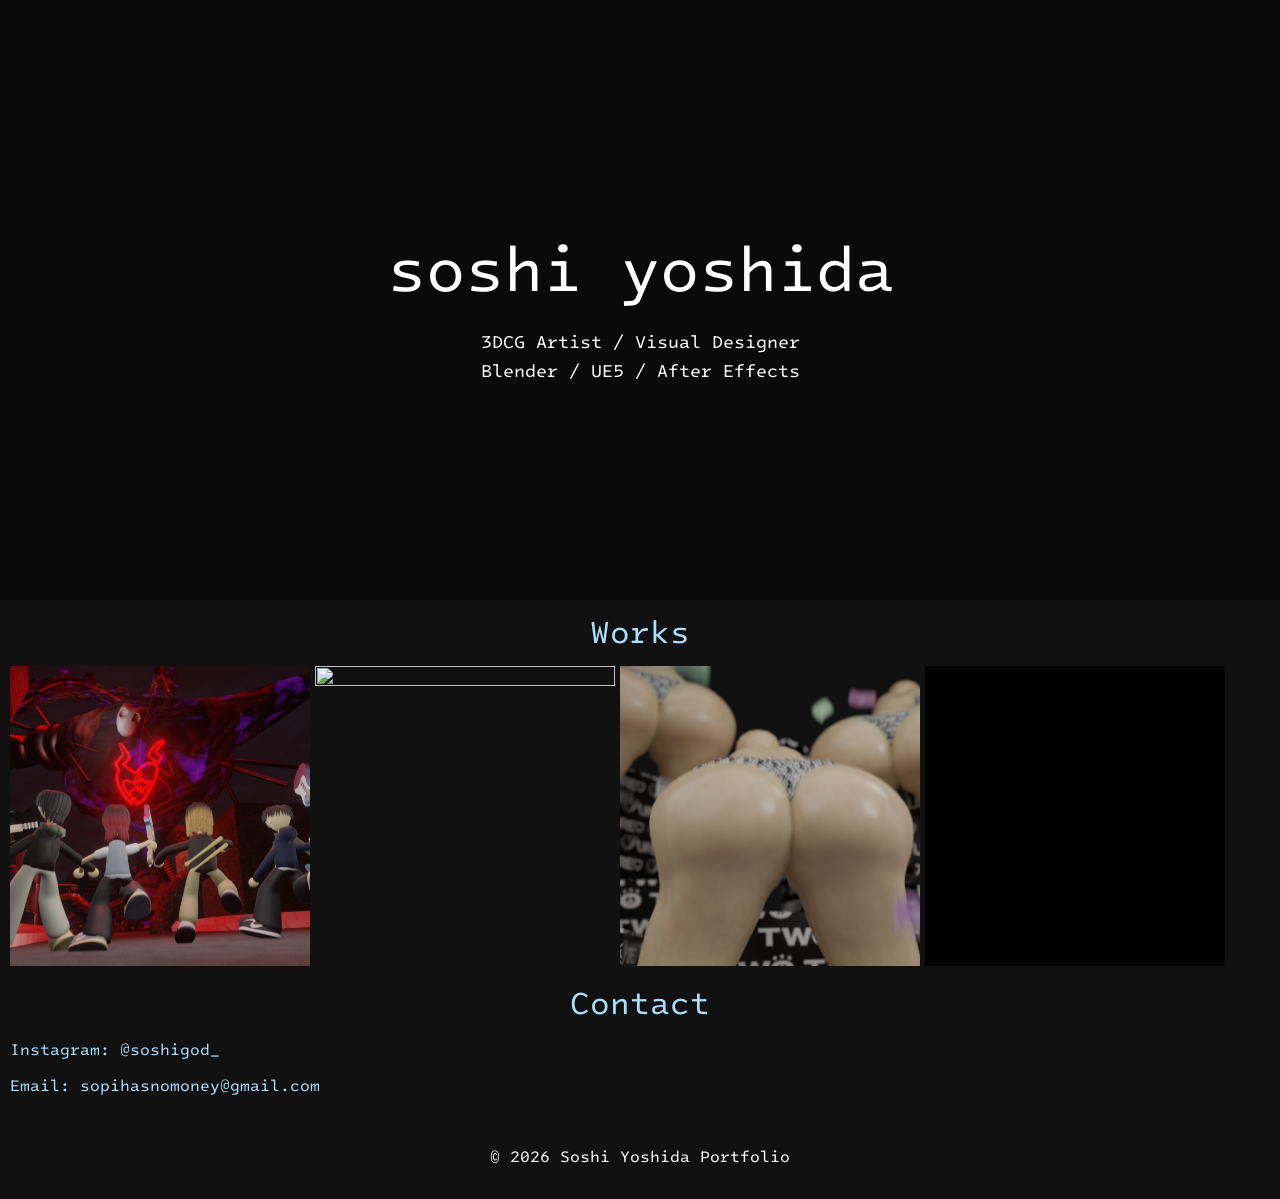
==== index.html @ d787c40b "first commit" ====
<!-- index.html -->
<!DOCTYPE html>
<html lang="ja">
<head>
  <meta charset="UTF-8" />
  <meta name="viewport" content="width=device-width, initial-scale=1.0" />
  <title>Soshi Yoshida Portfolio</title>
  <link rel="icon" type="image/png" href="images/soshi_velvet_logo.png">
  <link rel="stylesheet" href="style.css" />
  <!-- model-vierのリンク -->
  <script type="module"
src="https://unpkg.com/@google/model-viewer/dist/model-viewer.min.js">
</script>
<!-- フォントのリンク -->
<link rel="preconnect" href="https://fonts.googleapis.com">
<link rel="preconnect" href="https://fonts.gstatic.com" crossorigin>
<link href="https://fonts.googleapis.com/css2?family=Intel+One+Mono:ital,wght@0,300..700;1,300..700&family=Source+Code+Pro:ital,wght@0,200..900;1,200..900&display=swap" rel="stylesheet">

</head>


<body>

  <!-- header -->
  <header>

  <div class="slideshow">

    <img src="images/portfolio.png" class="slide">
    <img src="images/final.png" class="slide">
    <img src="images/lostinriverie_final.png" class="slide">
    <img src="images/ig_1.png" class="slide">

  </div>

  <div class="header-content">
    <h1>soshi yoshida</h1>
    <p>3DCG Artist / Visual Designer <br>
        Blender / UE5 / After Effects
    </p>
  </div>

</header>

  <!-- about -->
  <!-- <section class="about">
    <h2>About</h2>
    <p>
      2005年生まれ。日本の3DCGアーティスト。<br>
      <br>
      Blender / UE5 / After Effects
    </p>
  </section> -->

  <!-- works -->
  <section class="works">
    <h2>Works</h2>

    <div class="work-list">

       <a href="work01.html" class="work-card">
        <div class="work-card">
        <img src="images/portfolio.png" alt="">
        <h3>Redhair Rosy<br>
            Heart-Shaped Devil II
        </h3>
        <p>Music Video / 2025</p>
      </div></a>
      
        <div class="work-card">
        <img src="images/lostinriverie_final.png" alt="">
        <h3>P'ortable room™︎ <br>
            Lost in reverie
        </h3>
        <p>Art Work / 2026</p>
      </div>

      <div class="work-card">
        <img src="images/demo03.png" alt="">
        <h3>TWO & PURE♡ Oops Popup 02</h3>
        <p>Visualizer / 2026</p>
      </div>

      <div class="work-card">
        <model-viewer
        src="images/face03.glb"
        alt="3D model"
        auto-rotate
        camera-controls
        exposure="2"
        shadow-intensity="1"
        environment-image="neutral">
        </model-viewer>
        <h3>Face-model01</h3>
        <p>3D Modeling / 2025</p>
      </div>

    </div>
  </section>

  <!-- contact -->
  <section class="contact">
    <h2>Contact</h2>
    <p>Instagram: @soshigod_</p>
    <p>Email: sopihasnomoney@gmail.com</p>
  </section>

  <!-- footer -->
  <footer>
    <p>© 2026 Soshi Yoshida Portfolio</p>
  </footer>

</body>
</html>
---- style.css ----
/* style.css */

* {
  margin: 0;
  padding: 0;
  box-sizing: border-box;
}

body {
  font-family: "Intel One Mono", monospace;
  font-weight: 400;
  background-color: #111;
  color: #acdfff;
  line-height: 1.6;
}

/* header */
/* header {
  text-align: center;
  padding: 80px 30px;
  background-color: rgb(136, 136, 136);
  color: white;
} */

header {
  position: relative;
  height: 600px;  /*縦幅*/

  overflow: hidden;

  display: flex;
  justify-content: center;
  align-items: center;

  color: white;
}

/* スライド全体 */
.slideshow {
  position: absolute;
  inset: 0;

  z-index: -1;
}

/* 画像 */
.slide {
  position: absolute;

  width: 100%;
  height: 100%;

  object-fit: cover;

  opacity: 0;

  animation: fade 16s infinite;   /* 画像を増やすときはfadeの時間を(写真の枚数×4秒)で伸ばす */
}

/* 画像ごとの時間差 */
/* 画像を増やすときはnth-child(n)でdelayをプラス4秒*/
.slide:nth-child(1) {
  animation-delay: 0s;
}

.slide:nth-child(2) {
  animation-delay: 4s;
}

.slide:nth-child(3) {
  animation-delay: 8s;
}

.slide:nth-child(4) {
  animation-delay: 12s;
}

/* 暗転フェード */
@keyframes fade {

  0% {
    opacity: 0;
  }

  10% {
    opacity: 1;
  }

  30% {
    opacity: 1;
  }

  40% {
    opacity: 0;
  }

  100% {
    opacity: 0;
  }

}

/* 暗くする */
.slideshow::after {
  content: "";

  position: absolute;
  inset: 0;

  background: rgba(0,0,0,0.4);

  z-index: 1;
}

/* テキスト */
.header-content {
  text-align: center;
  position: relative;
  z-index: 2;
}

header h1 {
  font-size: 64px;
  font-weight: 400;
}

header p {
  margin-top: 10px;
  margin-bottom: 0px;
  font-size: 18px;
}

/* section */
section {
  padding: 5px 10px;
  /* padding-bottom: 20px; */
  /* max-width: 1000px; */
  /* margin: auto; */
}

/* worksのtext */
h2 {
text-align: center;
  font-family: "Intel One Mono", monospace;
  font-weight: 400;
  margin-bottom: 10px;
  font-size: 32px;
}

/* works */
.work-list {
  /* display: grid;

  grid-template-columns:
    repeat(auto-fit, minmax(500px, 1fr));

  gap: 5px; */

  display: flex;
  gap: 5px;
  flex-wrap: wrap;
}

/* .work-card {
  background-color: white;
  width: 300px;
  border-radius: 10px;
  overflow: hidden;
  box-shadow: 0 4px 10px rgba(0,0,0,0.1);

  
}

.work-card img {
  width: 100%;
  aspect-ratio: 1 / 1;
  object-fit: cover;
  display: block;
} */

.work-card {
  position: relative;
  width: 300px;
  overflow: hidden; 
}

.work-card img {
  width: 100%;
  aspect-ratio: 1 / 1;
  object-fit: cover;
  display: block;
}

model-viewer {
  width: 100%;
  height: 300px;
  display: block;
  background: #000000;
}

/* テキストを画像の上に重ねる */
.work-card h3,
.work-card p {
  position: absolute;
  left: 20px;
  color: rgb(255, 255, 255);

  opacity: 0;
  transition: 0.3s;
}

/* タイトル位置 */
.work-card h3 {
  bottom: 30px;
}

/* 説明位置 */
.work-card p {
  bottom: 0px;
}

/* hoverしたら表示 */
.work-card:hover h3,
.work-card:hover p {
  opacity: 1;
}

.work-card h3 {
  padding: 15px 15px 5px;
}

.work-card p {
  padding: 0 15px 15px;
  color: rgb(255, 255, 255);
}

/* contact */
.contact p {
  margin-bottom: 10px;
}

/* footer */
footer {
  text-align: center;
  padding: 30px;
  background-color: #111;
  color: white;
}

.work-card {
  text-decoration: none;
  color: inherit;
  text-align: center;
}
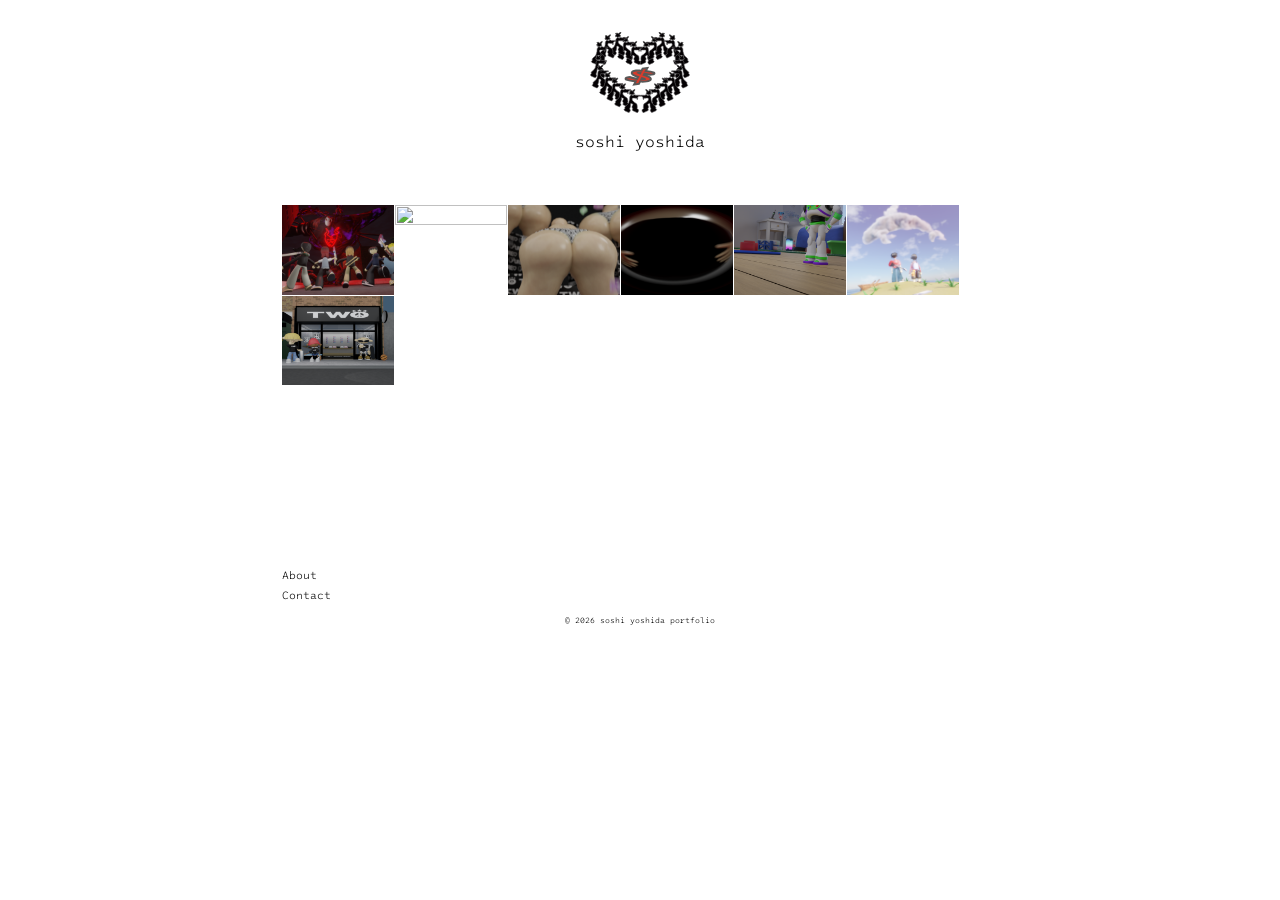
==== commit 1da8e369: "change name" ====
--- a/index.html
+++ b/index.html
@@ -4,13 +4,10 @@
 <head>
   <meta charset="UTF-8" />
   <meta name="viewport" content="width=device-width, initial-scale=1.0" />
-  <title>Soshi Yoshida Portfolio</title>
-  <link rel="icon" type="image/png" href="images/soshi_velvet_logo.png">
-  <link rel="stylesheet" href="style.css" />
-  <!-- model-vierのリンク -->
-  <script type="module"
-src="https://unpkg.com/@google/model-viewer/dist/model-viewer.min.js">
-</script>
+  <title>soshi yoshida portfolio</title>
+  <link rel="icon" type="image/png" href="images/soshi_velvet_logo.svg">
+  <link rel="stylesheet" href="supreme-style.css" />
+
 <!-- フォントのリンク -->
 <link rel="preconnect" href="https://fonts.googleapis.com">
 <link rel="preconnect" href="https://fonts.gstatic.com" crossorigin>
@@ -18,96 +15,81 @@
 
 </head>
 
-
 <body>
 
   <!-- header -->
-  <header>
+  <header>  
+  <div class="header-text-logo">
+    
+    <div class="logo">
+      <img src="images/soshi_velvet_logo.svg">
+    </div>
 
-  <div class="slideshow">
+    <h1>soshi yoshida</h1>
 
-    <img src="images/portfolio.png" class="slide">
-    <img src="images/final.png" class="slide">
-    <img src="images/lostinriverie_final.png" class="slide">
-    <img src="images/ig_1.png" class="slide">
-
-  </div>
-
-  <div class="header-content">
-    <h1>soshi yoshida</h1>
-    <p>3DCG Artist / Visual Designer <br>
-        Blender / UE5 / After Effects
-    </p>
   </div>
 
 </header>
 
-  <!-- about -->
-  <!-- <section class="about">
-    <h2>About</h2>
-    <p>
-      2005年生まれ。日本の3DCGアーティスト。<br>
-      <br>
-      Blender / UE5 / After Effects
-    </p>
-  </section> -->
-
   <!-- works -->
   <section class="works">
-    <h2>Works</h2>
-
+   
     <div class="work-list">
 
        <a href="work01.html" class="work-card">
-        <div class="work-card">
-        <img src="images/portfolio.png" alt="">
-        <h3>Redhair Rosy<br>
-            Heart-Shaped Devil II
-        </h3>
-        <p>Music Video / 2025</p>
+        <div>
+        <img src="images/portfolio.png">
       </div></a>
       
         <div class="work-card">
-        <img src="images/lostinriverie_final.png" alt="">
-        <h3>P'ortable room™︎ <br>
+        <img src="images/lostinriverie_final.png">
+        <!-- <h3>P'ortable room™︎ <br>
             Lost in reverie
         </h3>
-        <p>Art Work / 2026</p>
+        <p>Art Work / 2026</p> -->
       </div>
 
       <div class="work-card">
         <img src="images/demo03.png" alt="">
-        <h3>TWO & PURE♡ Oops Popup 02</h3>
-        <p>Visualizer / 2026</p>
+        <!-- <h3>TWO & PURE♡ Oops Popup 02</h3>
+        <p>Visualizer / 2026</p> -->
       </div>
 
-      <div class="work-card">
-        <model-viewer
-        src="images/face03.glb"
-        alt="3D model"
-        auto-rotate
-        camera-controls
-        exposure="2"
-        shadow-intensity="1"
-        environment-image="neutral">
-        </model-viewer>
-        <h3>Face-model01</h3>
-        <p>3D Modeling / 2025</p>
+        <div class="work-card">
+        <img src="images/inShikyu02.png">
+      </div>
+
+        <div class="work-card">
+        <img src="images/ig_1.png">
+      </div>
+
+        <div class="work-card">
+        <img src="images/final.png">
+      </div>
+
+        <div class="work-card">
+        <img src="images/cover.png">
       </div>
 
     </div>
   </section>
 
-  <!-- contact -->
-  <section class="contact">
-    <h2>Contact</h2>
-    <p>Instagram: @soshigod_</p>
-    <p>Email: sopihasnomoney@gmail.com</p>
-  </section>
+<section class="works-card">
+
+  <div class="section-inner">
+
+    <a href="about.html" class="about-link">
+      About
+    </a>
+        <a href="contact.html" class="about-link">
+      Contact
+    </a>
+
+  </div>
 
   <!-- footer -->
   <footer>
-    <p>© 2026 Soshi Yoshida Portfolio</p>
+    <p>© 2026 soshi yoshida portfolio</p>
   </footer>
 
 </body>
--- a/supreme-style.css
+++ b/supreme-style.css
@@ -0,0 +1,202 @@
+/* style.css */
+
+* {
+  margin: 0;
+  padding: 0;
+  box-sizing: border-box;
+}
+
+body {
+  font-family: "Intel One Mono", monospace;
+  font-weight: 100;
+  background-color: #ffffff;
+  color: #000000;
+  line-height: 1.6;
+}
+
+/* テキスト */
+.header-text-logo {
+  text-align: center;
+  position: relative;
+  z-index: 1;
+  display: flex;
+  flex-direction: column;
+  align-items: center;
+}
+
+.logo img {
+  width: 100px;
+  margin-bottom: 1rem;
+  margin-top: 2rem;
+  display: block;
+}
+
+header h1 {
+  font-size: 1rem;
+  font-weight: 100;
+}
+
+section { 
+  padding: 5px 10px;
+  padding-bottom: 1rem;
+  max-width: 46rem;
+  margin: auto;
+}
+
+h2 {
+text-align: left;
+margin-top: 5rem;
+  font-family: "Intel One Mono", monospace;
+  font-weight: 5px;
+  font-size: 0.8rem;
+}
+
+/* works */
+.works {
+  padding-top: 50px;
+}
+
+.work-list {
+ display: flex;
+  gap: 1px;
+  flex-wrap: wrap;
+}
+
+.work-card {
+  position: relative;
+  width: 7rem;
+  overflow: hidden; 
+}
+
+.work-card img {
+  width: 100%;
+  aspect-ratio: 5 / 4;
+  object-fit: cover;
+  display: block;
+}
+
+/*aboutやcontactの部分*/
+.section-inner {
+  margin-top: 10rem;
+
+  width: fit-content;
+  display: flex;
+  flex-direction: column;
+  gap: 2px;
+}
+
+.about-link {
+  text-decoration: none;
+  color: black;
+  background: rgb(255, 0, 0, 0);
+  padding: 0;
+  font-size: 0.7rem;
+  font-weight: 100;
+}
+
+.about-link:hover {
+  color: #ffffff;
+  background: red;
+  padding: 0;
+}
+
+/* contact */
+.link {
+  text-align: left;
+  text-decoration: none;
+  color: black;
+  font-size: 0.8rem;
+  background: rgb(255, 0, 0, 0);
+  padding: 0;
+}
+
+.link:hover {
+  color: #ffffff;
+  background: red;
+  padding: 0;
+}
+
+/*about*/
+.about {
+  text-align: left;
+  text-decoration: none;
+  color: black;
+  font-size: 0.8rem;
+  background: rgb(255, 0, 0, 0);
+  padding: 0;
+  line-height: 1.2;
+}
+
+.Back {
+  display: inline-block;
+  margin-top: 3rem;
+ text-decoration: none;
+ color: black;
+ font-size: 0.8rem;
+ 
+ background: rgb(255, 0, 0, 0);
+ padding: 0;
+}
+
+.Back:hover {
+  color: #ffffff;
+  background: red;
+  padding: 0;
+}
+
+.browsing{
+  text-decoration: none;
+  padding: 0;
+  font-size: 0.7rem;
+  font-weight: 100;
+  color: #ffffff;
+  background: red;
+}
+
+footer {
+  text-align: center;
+  font-size: 0.5rem;
+  padding: 10px;
+  background-color: #ffffff;
+  color: rgb(0, 0, 0);
+}
+/*ここから作品タブのコード*/
+.work-tab-logo{
+width: 5rem;
+height: auto;
+align-items: flex-start
+}
+
+.artwork{
+display: flex;
+flex-direction: column;
+align-items: center;
+position: relative;
+margin-top: 5rem;
+margin-bottom: 5rem;
+width: 50rem;
+}
+
+.title{
+text-align: left;
+font-size: 0.7rem;
+line-height: 1.2;
+}
+
+.caption{
+margin-top: 2px;
+text-align: left;
+font-size: 0.7rem;
+font-weight: 100;
+line-height: 1.2;
+}
+.work-page{
+  max-width: 50rem;
+
+}
+.work-area{
+  margin-top: 3rem;
+  display: flex;
+  align-items: center;
+  gap: 24px;
+}
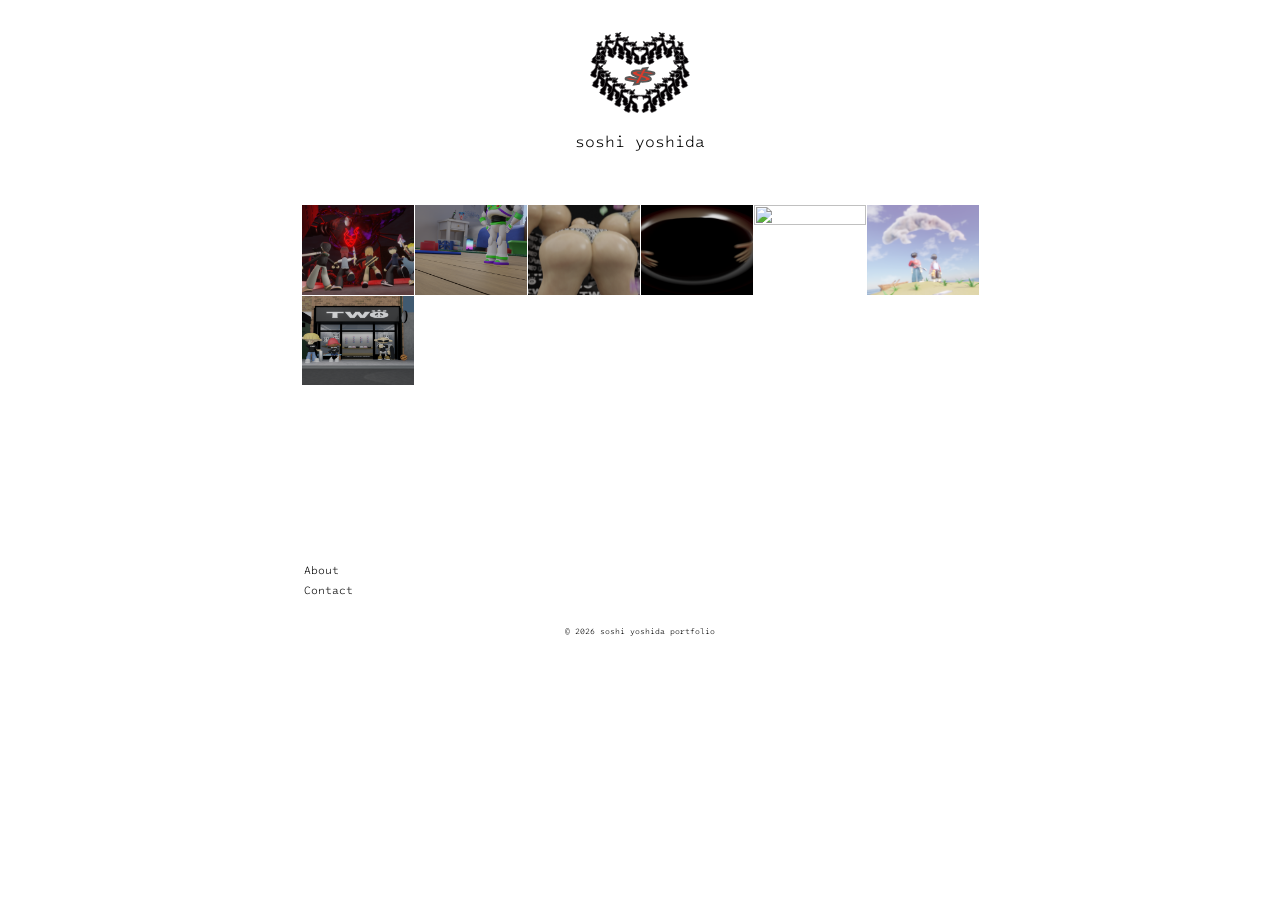
==== commit d7ee543d: "workpageアップデート" ====
--- a/index.html
+++ b/index.html
@@ -35,41 +35,41 @@
   <section class="works">
    
     <div class="work-list">
-
+        <!-- コピペ -->
        <a href="work01.html" class="work-card">
         <div>
         <img src="images/portfolio.png">
       </div></a>
+      <!-- コピペ -->
       
-        <div class="work-card">
-        <img src="images/lostinriverie_final.png">
-        <!-- <h3>P'ortable room™︎ <br>
-            Lost in reverie
-        </h3>
-        <p>Art Work / 2026</p> -->
-      </div>
+       <a href="kidsroom2025.html" class="work-card">
+        <div>
+        <img src="images/ig_1.png">
+      </div></a>
 
-      <div class="work-card">
-        <img src="images/demo03.png" alt="">
-        <!-- <h3>TWO & PURE♡ Oops Popup 02</h3>
-        <p>Visualizer / 2026</p> -->
-      </div>
+       <a href="twoops.html" class="work-card">
+        <div>
+        <img src="images/demo03.png">
+      </div></a>
 
-        <div class="work-card">
+       <a href="monkey.html" class="work-card">
+        <div>
         <img src="images/inShikyu02.png">
-      </div>
+      </div></a>
 
-        <div class="work-card">
-        <img src="images/ig_1.png">
-      </div>
+       <a href="LostInReverie.html" class="work-card">
+        <div>
+        <img src="images/portable/lostinriverie_01.png">
+      </div></a>
 
         <div class="work-card">
         <img src="images/final.png">
       </div>
 
-        <div class="work-card">
+       <a href="two1stpopup.html" class="work-card">
+        <div>
         <img src="images/cover.png">
-      </div>
+      </div></a>
 
     </div>
   </section>
@@ -86,6 +86,7 @@
     </a>
 
   </div>
+</section>
 
   <!-- footer -->
   <footer>
--- a/supreme-style.css
+++ b/supreme-style.css
@@ -14,7 +14,6 @@
   line-height: 1.6;
 }
 
-/* テキスト */
 .header-text-logo {
   text-align: center;
   position: relative;
@@ -37,30 +36,51 @@
 }
 
 section { 
-  padding: 5px 10px;
   padding-bottom: 1rem;
-  max-width: 46rem;
-  margin: auto;
+  max-width: 42rem;
+  margin: 0 auto;
+}
+@media (max-width: 600px) {
+  section {
+    padding-bottom: 1rem;
+    max-width: 28rem;
+    margin: 0 auto;
+  }
 }
 
 h2 {
 text-align: left;
 margin-top: 5rem;
   font-family: "Intel One Mono", monospace;
-  font-weight: 5px;
+  font-weight: 500;
   font-size: 0.8rem;
+  line-height: 1.2;
 }
 
 /* works */
 .works {
   padding-top: 50px;
+  display: flex;
+  justify-content: center;
+  padding-left: 0;
+  padding-right: 0;
+  max-width: none;
 }
 
 .work-list {
  display: flex;
   gap: 1px;
   flex-wrap: wrap;
-}
+  /* width: fit-content; */
+  margin: 0 auto;
+  width: calc(6 * 7rem + 5 * 1px);
+}
+@media (max-width: 600px) {
+  .work-list {
+    width: calc(4 * 7rem + 3 * 1px);
+  }
+}
+
 
 .work-card {
   position: relative;
@@ -125,6 +145,21 @@
   background: rgb(255, 0, 0, 0);
   padding: 0;
   line-height: 1.2;
+}
+
+.Link {
+  display: inline-block;
+ text-decoration: none;
+ color: black;
+ font-size: 0.8rem;
+ 
+ background: rgb(255, 0, 0, 0);
+ padding: 0;
+}
+.Link:hover {
+  color: #ffffff;
+  background: red;
+  padding: 0;
 }
 
 .Back {
@@ -137,7 +172,6 @@
  background: rgb(255, 0, 0, 0);
  padding: 0;
 }
-
 .Back:hover {
   color: #ffffff;
   background: red;
@@ -199,4 +233,86 @@
   display: flex;
   align-items: center;
   gap: 24px;
+}
+
+/* work pageのcss */
+
+.slide {
+  display: none; /*none = 見えない状態*/
+
+  flex-direction: column;
+  align-items: center;
+  position: relative;
+  margin-top: 5rem;
+  margin-bottom: 5rem;
+  width: 50rem;
+}
+
+/*　最初の画像　*/
+.gallery:not(:has(.slide:target)) /*  */
+.slide:first-child {
+  display: block;
+}
+
+/*　ターゲットされた画像　*/
+.slide:target {
+  display: block; /*block = 下に改行して積み重ねていく　この場合だと画面が切り替わる*/
+}
+
+/*　画像　*/
+.slide img {
+  width: 100%;
+  display: block;
+}
+
+/*UI*/
+.gallery-ui {
+  font-size: 0.7rem;
+  display: flex;
+  justify-content: center;
+  gap: 1rem;
+  margin-top: 20px;
+}
+/*矢印のリンクみたいなのを消す*/
+.gallery-ui a {
+  text-decoration: none;
+  color: black;
+}
+
+.gallery {
+  width: 100%;
+  max-width: 900px;
+
+  margin: 0 auto;
+}
+.gallery-video_3-2 {
+  width: 100%;
+
+  aspect-ratio: 3 / 2;
+  object-fit: cover;
+  display: block;
+}
+.gallery-video_16-9 {
+  width: 100%;
+  height: auto;
+
+  aspect-ratio: 16 / 9;
+  object-fit: cover;
+  display: block;
+}
+.gallery-video_1-1 {
+  width: 10%;
+  height: auto;
+
+  aspect-ratio: 1 / 1;
+  object-fit: cover;
+  display: block;
+}
+.gallery-video_9-16 {
+  width: 100%;
+  height: auto;
+
+  aspect-ratio: 9 / 16;
+  object-fit: cover;
+  display: block;
 }
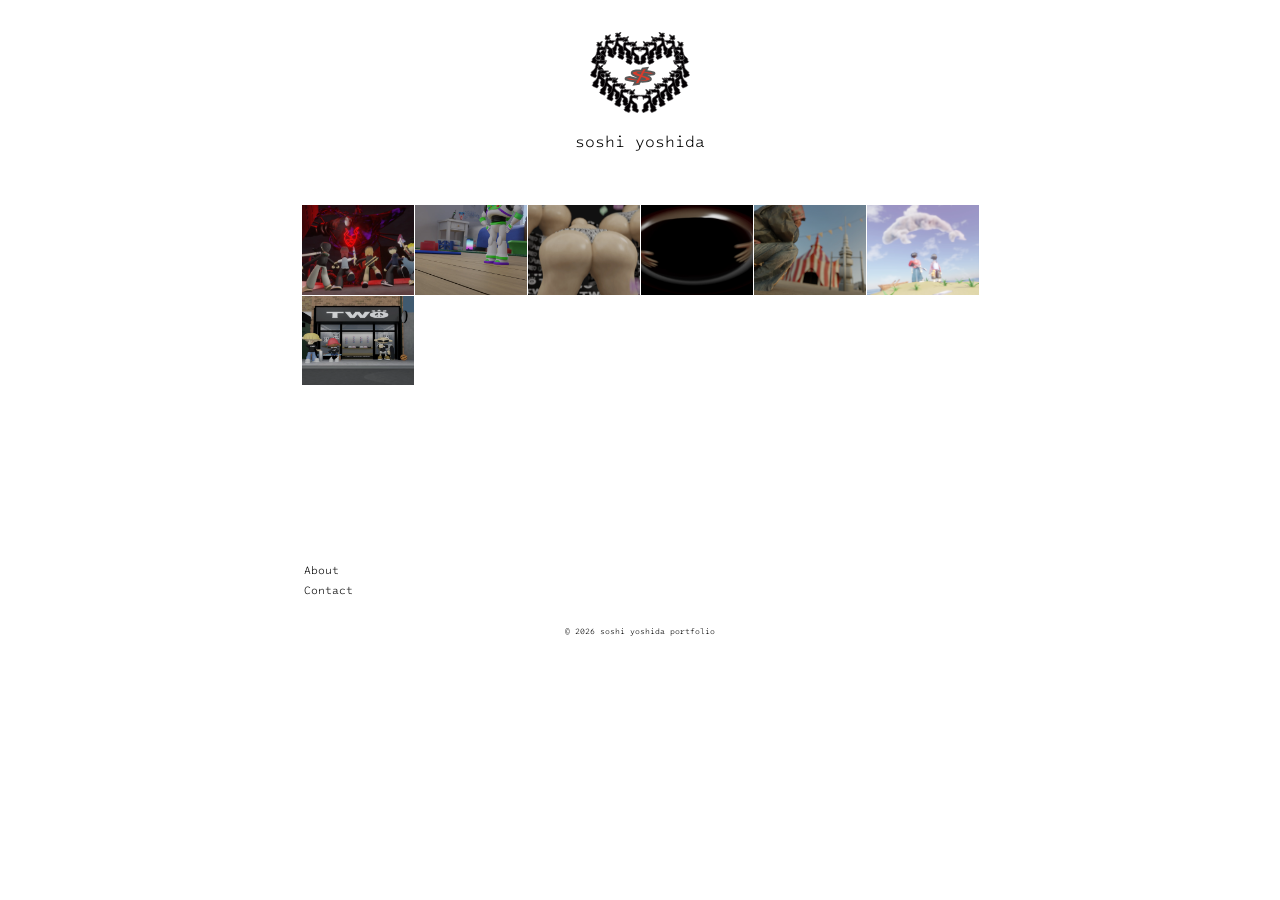
==== commit b983b86d: "file size down" ====
--- a/index.html
+++ b/index.html
@@ -38,37 +38,37 @@
         <!-- コピペ -->
        <a href="work01.html" class="work-card">
         <div>
-        <img src="images/portfolio.png">
+        <img src="images/hsd/portfolio.webp">
       </div></a>
       <!-- コピペ -->
       
        <a href="kidsroom2025.html" class="work-card">
         <div>
-        <img src="images/ig_1.png">
+        <img src="images/kidsroom2025/ig_1.webp">
       </div></a>
 
        <a href="twoops.html" class="work-card">
         <div>
-        <img src="images/demo03.png">
+        <img src="images/twoops/demo03.webp">
       </div></a>
 
        <a href="monkey.html" class="work-card">
         <div>
-        <img src="images/inShikyu02.png">
+        <img src="images/inShikyu02.webp">
       </div></a>
 
        <a href="LostInReverie.html" class="work-card">
         <div>
-        <img src="images/portable/lostinriverie_01.png">
+        <img src="images/portable/lostinriverie_01.webp">
       </div></a>
 
         <div class="work-card">
-        <img src="images/final.png">
+        <img src="images/final.webp">
       </div>
 
        <a href="two1stpopup.html" class="work-card">
         <div>
-        <img src="images/cover.png">
+        <img src="images/cover.webp">
       </div></a>
 
     </div>
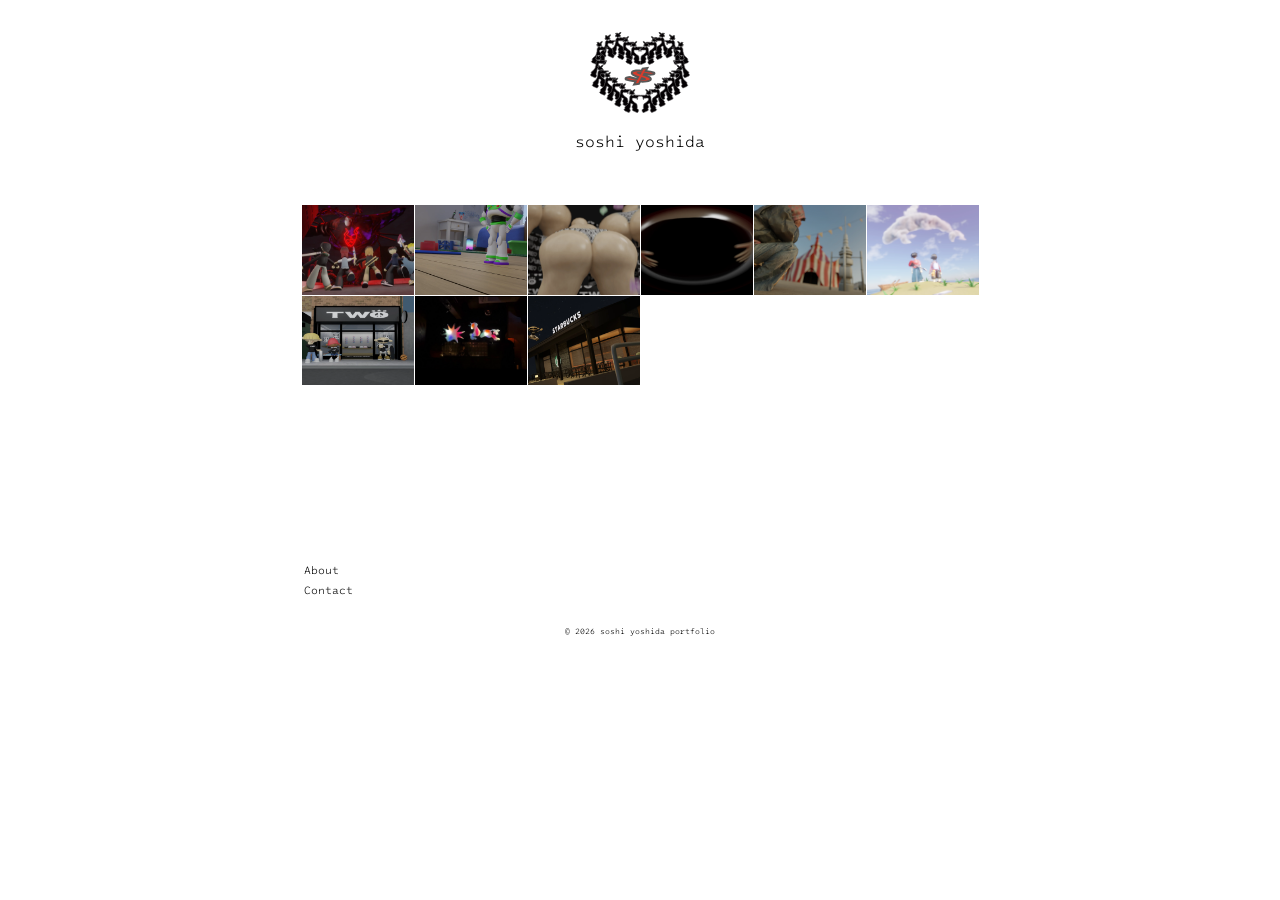
==== commit 5f67c87f: "final" ====
--- a/index.html
+++ b/index.html
@@ -62,13 +62,24 @@
         <img src="images/portable/lostinriverie_01.webp">
       </div></a>
 
-        <div class="work-card">
+       <a href="orca.html" class="work-card">
+        <div>
         <img src="images/final.webp">
-      </div>
+      </div></a>
 
        <a href="two1stpopup.html" class="work-card">
         <div>
         <img src="images/cover.webp">
+      </div></a>
+
+        <a href="agul_vj.html" class="work-card">
+        <div>
+        <img src="images/vj/agul/IMG_7387.webp">
+      </div></a>
+
+        <a href="2bucksT.html" class="work-card">
+        <div>
+        <img src="images/twoops/2bucks.webp">
       </div></a>
 
     </div>
--- a/supreme-style.css
+++ b/supreme-style.css
@@ -77,7 +77,7 @@
 }
 @media (max-width: 600px) {
   .work-list {
-    width: calc(4 * 7rem + 3 * 1px);
+    width: calc(3 * 7rem + 3 * 1px);
   }
 }
 
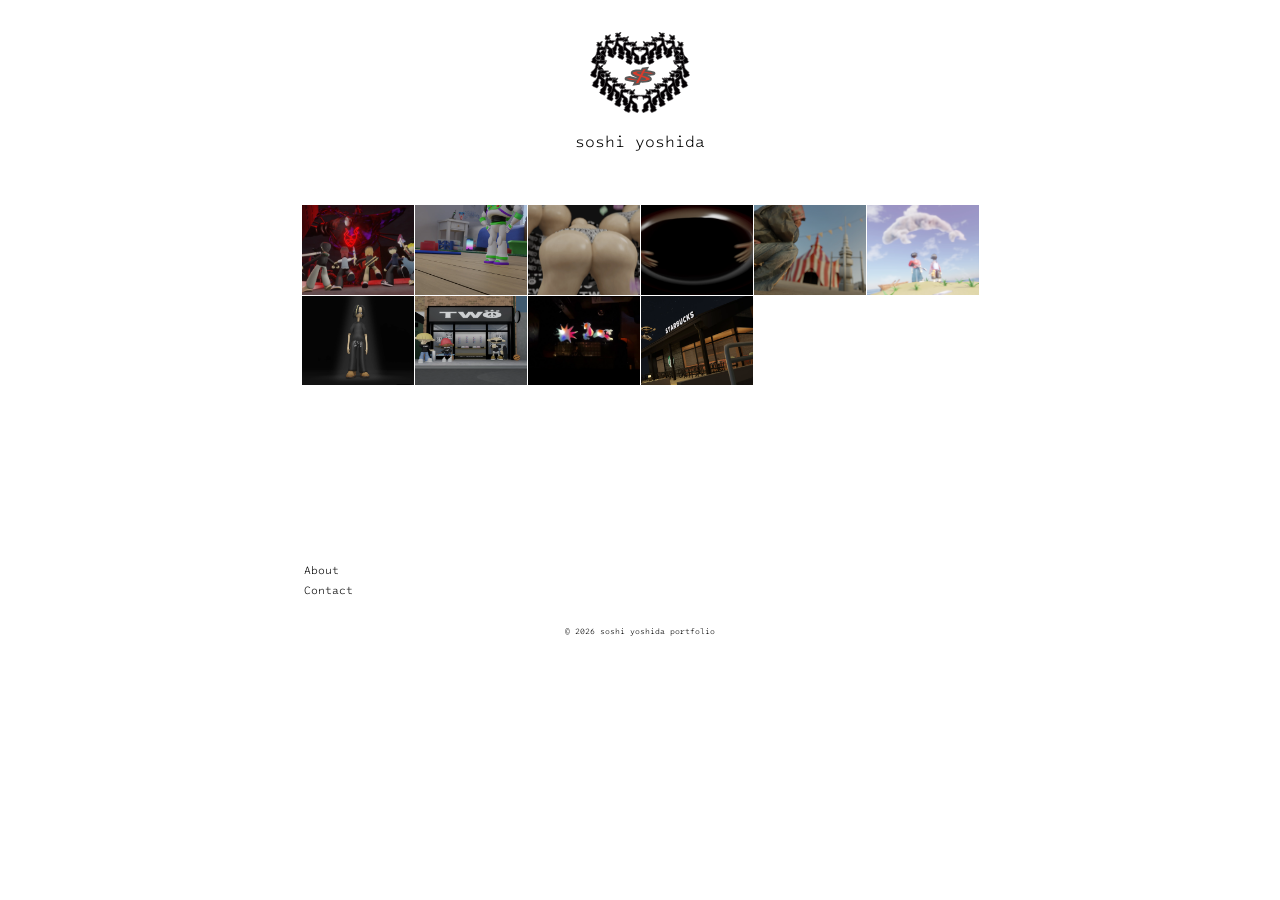
==== commit c84b7c24: "jelly追加" ====
--- a/index.html
+++ b/index.html
@@ -67,6 +67,11 @@
         <img src="images/final.webp">
       </div></a>
 
+      <a href="jelly.html" class="work-card">
+        <div>
+        <img src="images/kidsroom2025/jellyy_final.webp">
+      </div></a>
+
        <a href="two1stpopup.html" class="work-card">
         <div>
         <img src="images/cover.webp">
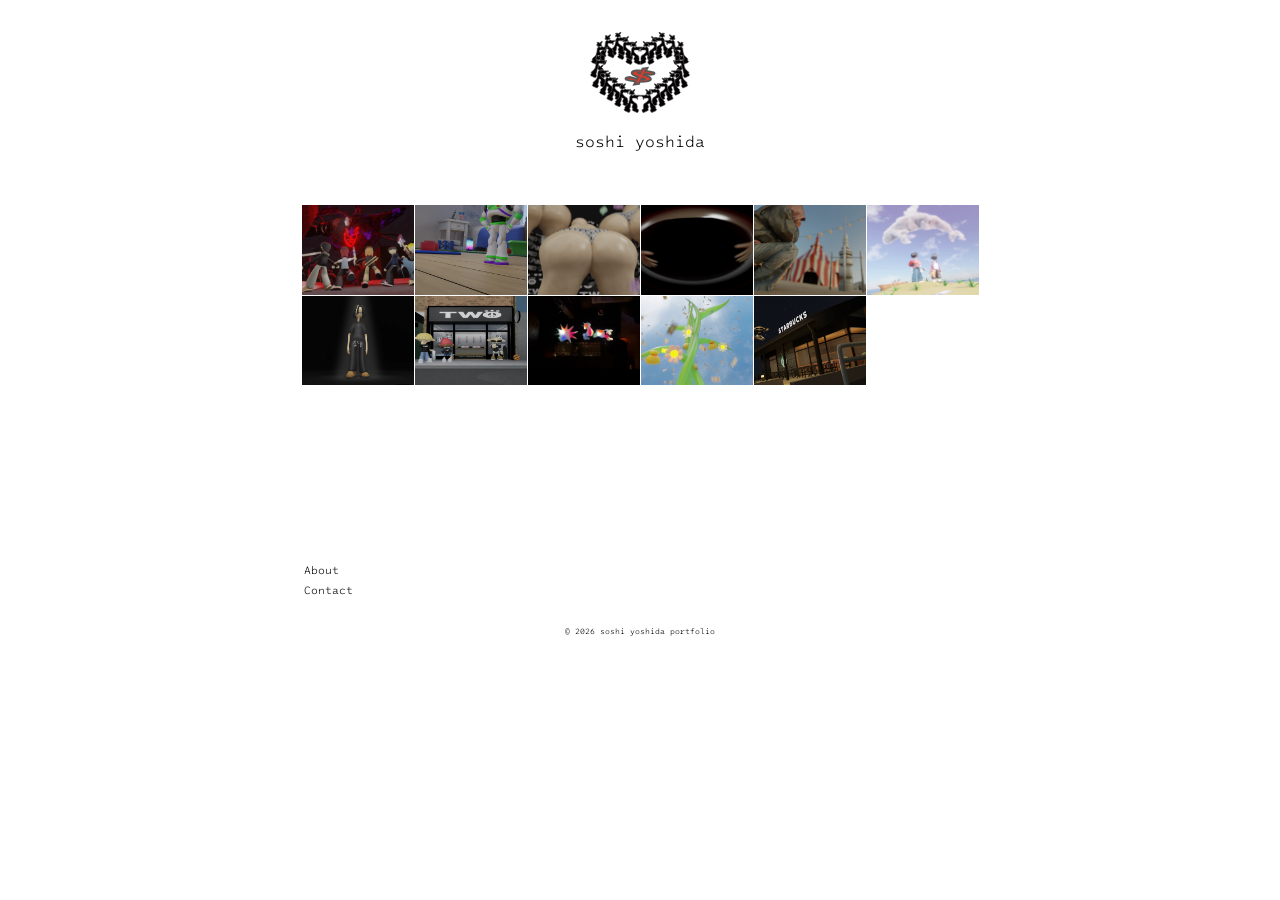
==== commit 69f396e8: "tanesan02" ====
--- a/index.html
+++ b/index.html
@@ -82,6 +82,11 @@
         <img src="images/vj/agul/IMG_7387.webp">
       </div></a>
 
+       <a href="tanesan.html" class="work-card">
+        <div>
+        <img src="images/portable/demo03.webp">
+      </div></a>
+
         <a href="2bucksT.html" class="work-card">
         <div>
         <img src="images/twoops/2bucks.webp">
